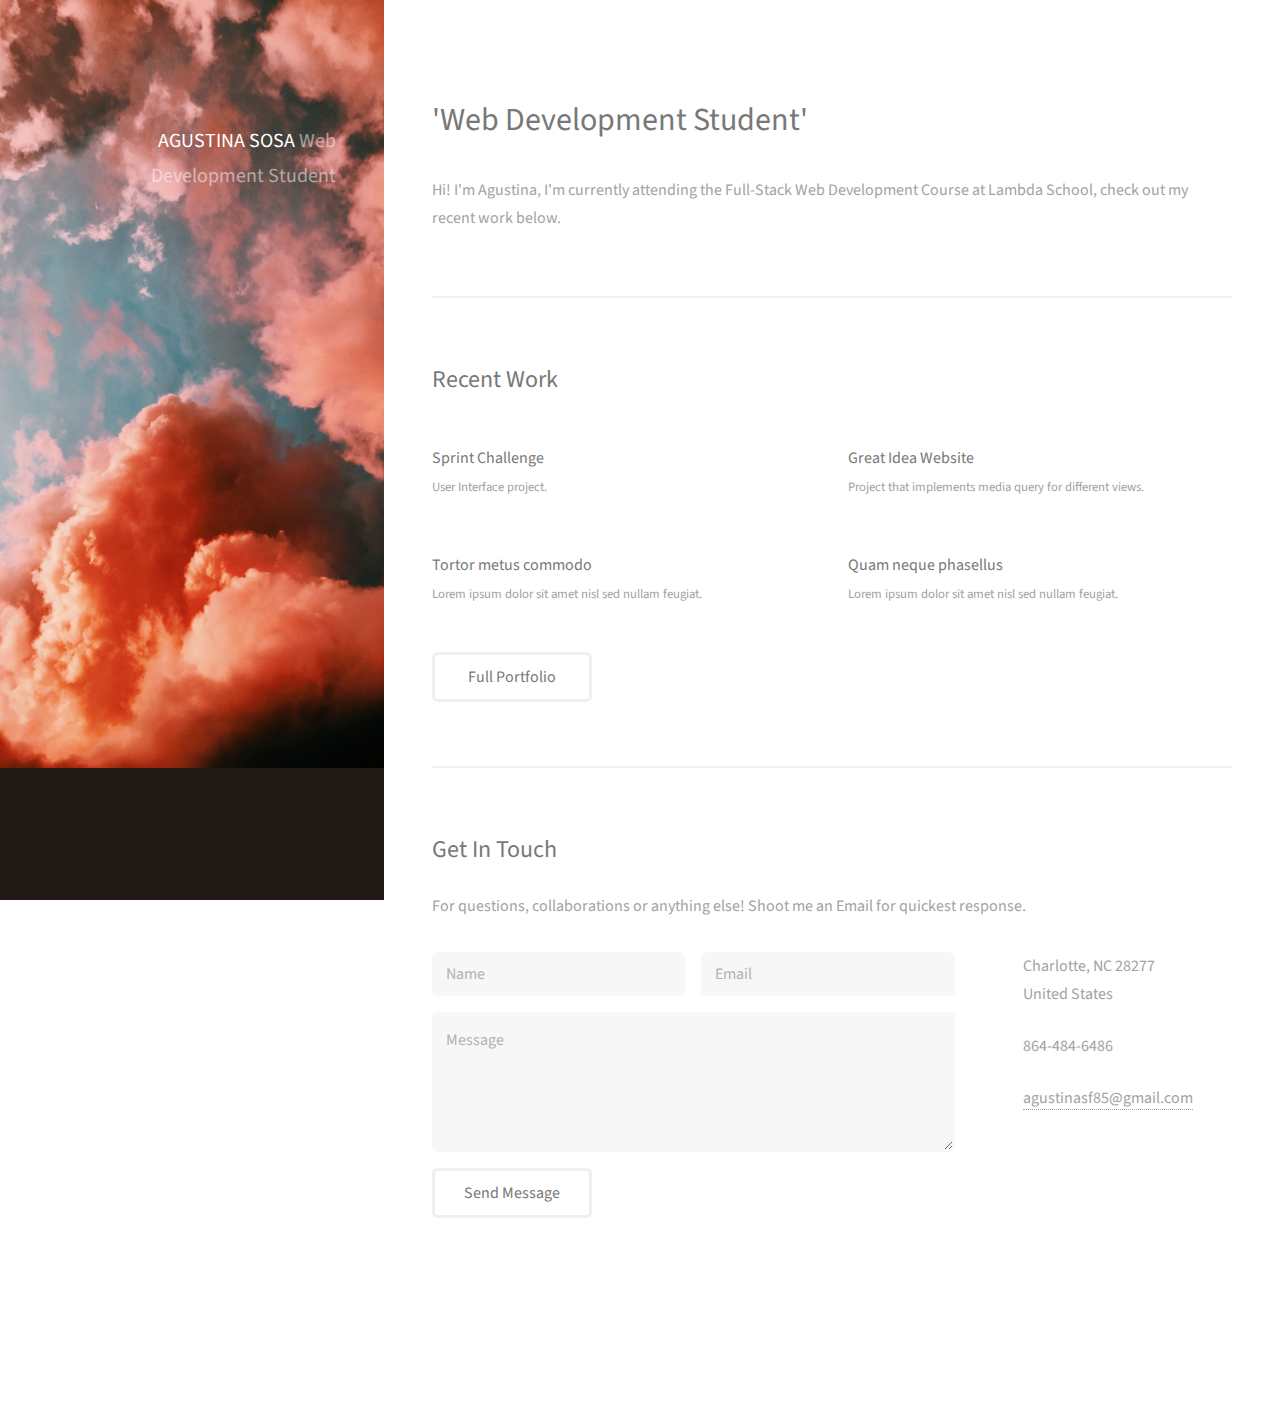
==== index.html @ 229ca38b "changed backgound img and edited header text" ====
<!DOCTYPE HTML>
<!--
	Strata by HTML5 UP
	html5up.net | @ajlkn
	Free for personal and commercial use under the CCA 3.0 license (html5up.net/license)
-->
<html>
	<head>
		<title>Agustina Sosa Portfolio</title>
		<meta charset="utf-8" />
		<meta name="viewport" content="width=device-width, initial-scale=1, user-scalable=no" />
		<link rel="stylesheet" href="assets/css/main.css" />
	</head>
	<body class="is-preload">

		<!-- Header -->
			<header id="header">
				<div class="inner">
					<a href="#" class="image avatar"><img src="images/profile-pic.jpg" alt="" /></a>
					<h1>
						<strong>AGUSTINA SOSA</strong> 
						<br> 
						Web Development Student
						<br> 
				    </h1>
				</div>
			</header>

		<!-- Main -->
			<div id="main">

				<!-- One -->
					<section id="one">
						<header class="major">
							<h2>'Web Development Student' </h2>
						</header>
						<p>Hi! I'm Agustina, I'm currently attending the Full-Stack Web Development Course at Lambda School, check out my recent work below.   </p>
						<!-- <ul class="actions">
							<li><a href="#" class="button">Learn More</a></li>
						</ul> -->
					</section>

				<!-- Two -->
					<section id="two">
						<h2>Recent Work</h2>
						<div class="row">
							<article class="col-6 col-12-xsmall work-item">
								<a href="https://github.com/sosafarasa/Sprint-Challenge--User-Interface" class="image fit thumb"><img src="images/about-page-screenshot.png" alt="" /></a>
								<h3>Sprint Challenge</h3>
								<p>User Interface project.</p>
							</article>
							<article class="col-6 col-12-xsmall work-item">
								<a href="https://github.com/sosafarasa/responsive-web-design-I" class="image fit thumb"><img src="images/great-idea-screenshot.png" alt="" /></a>
								<h3>Great Idea Website</h3>
								<p>Project that implements media query for different views.</p>
							</article>
							<article class="col-6 col-12-xsmall work-item">
								<a href="images/fulls/03.jpg" class="image fit thumb"><img src="images/thumbs/03.jpg" alt="" /></a>
								<h3>Tortor metus commodo</h3>
								<p>Lorem ipsum dolor sit amet nisl sed nullam feugiat.</p>
							</article>
							<article class="col-6 col-12-xsmall work-item">
								<a href="images/fulls/04.jpg" class="image fit thumb"><img src="images/thumbs/04.jpg" alt="" /></a>
								<h3>Quam neque phasellus</h3>
								<p>Lorem ipsum dolor sit amet nisl sed nullam feugiat.</p>
							</article>
			
						</div>
						<ul class="actions">
							<li><a href="https://github.com/sosafarasa" class="button">Full Portfolio</a></li>
						</ul>
					</section>

				<!-- Three -->
					<section id="three">
						<h2>Get In Touch</h2>
						<p>For questions, collaborations or anything else!
						Shoot me an Email for quickest response. </p>
						
						<div class="row">
							<div class="col-8 col-12-small">
								<form method="post" action="#">
									<div class="row gtr-uniform gtr-50">
										<div class="col-6 col-12-xsmall"><input type="text" name="name" id="name" placeholder="Name" /></div>
										<div class="col-6 col-12-xsmall"><input type="email" name="email" id="email" placeholder="Email" /></div>
										<div class="col-12"><textarea name="message" id="message" placeholder="Message" rows="4"></textarea></div>
									</div>
								</form>
								<ul class="actions">
									<li><input type="submit" value="Send Message" /></li>
								</ul>
							</div>
							<div class="col-4 col-12-small">
								<ul class="labeled-icons">
									<li>
										<h3 class="icon fa-home"><span class="label">Address</span></h3>
										<!--  <br />-->
										Charlotte, NC 28277<br />
										United States
									</li>
									<li>
										<h3 class="icon fa-mobile"><span class="label">Phone</span></h3>
										864-484-6486
									</li>
									<li>
										<h3 class="icon fa-envelope-o"><span class="label">Email</span></h3>
										<a href="#">agustinasf85@gmail.com</a>
									</li>
								</ul>
							</div>
						</div>
					</section>

				<!-- Four -->
				<!--
					<section id="four">
						<h2>Elements</h2>

						<section>
							<h4>Text</h4>
							<p>This is <b>bold</b> and this is <strong>strong</strong>. This is <i>italic</i> and this is <em>emphasized</em>.
							This is <sup>superscript</sup> text and this is <sub>subscript</sub> text.
							This is <u>underlined</u> and this is code: <code>for (;;) { ... }</code>. Finally, <a href="#">this is a link</a>.</p>
							<hr />
							<header>
								<h4>Heading with a Subtitle</h4>
								<p>Lorem ipsum dolor sit amet nullam id egestas urna aliquam</p>
							</header>
							<p>Nunc lacinia ante nunc ac lobortis. Interdum adipiscing gravida odio porttitor sem non mi integer non faucibus ornare mi ut ante amet placerat aliquet. Volutpat eu sed ante lacinia sapien lorem accumsan varius montes viverra nibh in adipiscing blandit tempus accumsan.</p>
							<header>
								<h5>Heading with a Subtitle</h5>
								<p>Lorem ipsum dolor sit amet nullam id egestas urna aliquam</p>
							</header>
							<p>Nunc lacinia ante nunc ac lobortis. Interdum adipiscing gravida odio porttitor sem non mi integer non faucibus ornare mi ut ante amet placerat aliquet. Volutpat eu sed ante lacinia sapien lorem accumsan varius montes viverra nibh in adipiscing blandit tempus accumsan.</p>
							<hr />
							<h2>Heading Level 2</h2>
							<h3>Heading Level 3</h3>
							<h4>Heading Level 4</h4>
							<h5>Heading Level 5</h5>
							<h6>Heading Level 6</h6>
							<hr />
							<h5>Blockquote</h5>
							<blockquote>Fringilla nisl. Donec accumsan interdum nisi, quis tincidunt felis sagittis eget tempus euismod. Vestibulum ante ipsum primis in faucibus vestibulum. Blandit adipiscing eu felis iaculis volutpat ac adipiscing accumsan faucibus. Vestibulum ante ipsum primis in faucibus lorem ipsum dolor sit amet nullam adipiscing eu felis.</blockquote>
							<h5>Preformatted</h5>
							<pre><code>i = 0;

while (!deck.isInOrder()) {
print 'Iteration ' + i;
deck.shuffle();
i++;
}

print 'It took ' + i + ' iterations to sort the deck.';</code></pre>
						</section>

						<section>
							<h4>Lists</h4>
							<div class="row">
								<div class="col-6 col-12-xsmall">
									<h5>Unordered</h5>
									<ul>
										<li>Dolor pulvinar etiam magna etiam.</li>
										<li>Sagittis adipiscing lorem eleifend.</li>
										<li>Felis enim feugiat dolore viverra.</li>
									</ul>
									<h5>Alternate</h5>
									<ul class="alt">
										<li>Dolor pulvinar etiam magna etiam.</li>
										<li>Sagittis adipiscing lorem eleifend.</li>
										<li>Felis enim feugiat dolore viverra.</li>
									</ul>
								</div>
								<div class="col-6 col-12-xsmall">
									<h5>Ordered</h5>
									<ol>
										<li>Dolor pulvinar etiam magna etiam.</li>
										<li>Etiam vel felis at lorem sed viverra.</li>
										<li>Felis enim feugiat dolore viverra.</li>
										<li>Dolor pulvinar etiam magna etiam.</li>
										<li>Etiam vel felis at lorem sed viverra.</li>
										<li>Felis enim feugiat dolore viverra.</li>
									</ol>
									<h5>Icons</h5>
									<ul class="icons">
										<li><a href="#" class="icon fa-twitter"><span class="label">Twitter</span></a></li>
										<li><a href="#" class="icon fa-facebook"><span class="label">Facebook</span></a></li>
										<li><a href="#" class="icon fa-instagram"><span class="label">Instagram</span></a></li>
										<li><a href="#" class="icon fa-github"><span class="label">Github</span></a></li>
										<li><a href="#" class="icon fa-dribbble"><span class="label">Dribbble</span></a></li>
										<li><a href="#" class="icon fa-tumblr"><span class="label">Tumblr</span></a></li>
									</ul>
								</div>
							</div>
							<h5>Actions</h5>
							<ul class="actions">
								<li><a href="#" class="button primary">Default</a></li>
								<li><a href="#" class="button">Default</a></li>
							</ul>
							<ul class="actions small">
								<li><a href="#" class="button primary small">Small</a></li>
								<li><a href="#" class="button small">Small</a></li>
							</ul>
							<div class="row">
								<div class="col-6 col-12-small">
									<ul class="actions stacked">
										<li><a href="#" class="button primary">Default</a></li>
										<li><a href="#" class="button">Default</a></li>
									</ul>
								</div>
								<div class="col-6 col-12-small">
									<ul class="actions stacked">
										<li><a href="#" class="button primary small">Small</a></li>
										<li><a href="#" class="button small">Small</a></li>
									</ul>
								</div>
								<div class="col-6 col-12-small">
									<ul class="actions stacked">
										<li><a href="#" class="button primary fit">Default</a></li>
										<li><a href="#" class="button fit">Default</a></li>
									</ul>
								</div>
								<div class="col-6 col-12-small">
									<ul class="actions stacked">
										<li><a href="#" class="button primary small fit">Small</a></li>
										<li><a href="#" class="button small fit">Small</a></li>
									</ul>
								</div>
							</div>
						</section>

						<section>
							<h4>Table</h4>
							<h5>Default</h5>
							<div class="table-wrapper">
								<table>
									<thead>
										<tr>
											<th>Name</th>
											<th>Description</th>
											<th>Price</th>
										</tr>
									</thead>
									<tbody>
										<tr>
											<td>Item One</td>
											<td>Ante turpis integer aliquet porttitor.</td>
											<td>29.99</td>
										</tr>
										<tr>
											<td>Item Two</td>
											<td>Vis ac commodo adipiscing arcu aliquet.</td>
											<td>19.99</td>
										</tr>
										<tr>
											<td>Item Three</td>
											<td> Morbi faucibus arcu accumsan lorem.</td>
											<td>29.99</td>
										</tr>
										<tr>
											<td>Item Four</td>
											<td>Vitae integer tempus condimentum.</td>
											<td>19.99</td>
										</tr>
										<tr>
											<td>Item Five</td>
											<td>Ante turpis integer aliquet porttitor.</td>
											<td>29.99</td>
										</tr>
									</tbody>
									<tfoot>
										<tr>
											<td colspan="2"></td>
											<td>100.00</td>
										</tr>
									</tfoot>
								</table>
							</div>

							<h5>Alternate</h5>
							<div class="table-wrapper">
								<table class="alt">
									<thead>
										<tr>
											<th>Name</th>
											<th>Description</th>
											<th>Price</th>
										</tr>
									</thead>
									<tbody>
										<tr>
											<td>Item One</td>
											<td>Ante turpis integer aliquet porttitor.</td>
											<td>29.99</td>
										</tr>
										<tr>
											<td>Item Two</td>
											<td>Vis ac commodo adipiscing arcu aliquet.</td>
											<td>19.99</td>
										</tr>
										<tr>
											<td>Item Three</td>
											<td> Morbi faucibus arcu accumsan lorem.</td>
											<td>29.99</td>
										</tr>
										<tr>
											<td>Item Four</td>
											<td>Vitae integer tempus condimentum.</td>
											<td>19.99</td>
										</tr>
										<tr>
											<td>Item Five</td>
											<td>Ante turpis integer aliquet porttitor.</td>
											<td>29.99</td>
										</tr>
									</tbody>
									<tfoot>
										<tr>
											<td colspan="2"></td>
											<td>100.00</td>
										</tr>
									</tfoot>
								</table>
							</div>
						</section>

						<section>
							<h4>Buttons</h4>
							<ul class="actions">
								<li><a href="#" class="button primary">Primary</a></li>
								<li><a href="#" class="button">Default</a></li>
							</ul>
							<ul class="actions">
								<li><a href="#" class="button large">Large</a></li>
								<li><a href="#" class="button">Default</a></li>
								<li><a href="#" class="button small">Small</a></li>
							</ul>
							<ul class="actions fit">
								<li><a href="#" class="button primary fit">Fit</a></li>
								<li><a href="#" class="button fit">Fit</a></li>
							</ul>
							<ul class="actions fit small">
								<li><a href="#" class="button primary fit small">Fit + Small</a></li>
								<li><a href="#" class="button fit small">Fit + Small</a></li>
							</ul>
							<ul class="actions">
								<li><a href="#" class="button primary icon fa-download">Icon</a></li>
								<li><a href="#" class="button icon fa-download">Icon</a></li>
							</ul>
							<ul class="actions">
								<li><span class="button primary disabled">Primary</span></li>
								<li><span class="button disabled">Default</span></li>
							</ul>
						</section>

						<section>
							<h4>Form</h4>
							<form method="post" action="#">
								<div class="row gtr-uniform gtr-50">
									<div class="col-6 col-12-xsmall">
										<input type="text" name="demo-name" id="demo-name" value="" placeholder="Name" />
									</div>
									<div class="col-6 col-12-xsmall">
										<input type="email" name="demo-email" id="demo-email" value="" placeholder="Email" />
									</div>
									<div class="col-12">
										<select name="demo-category" id="demo-category">
											<option value="">- Category -</option>
											<option value="1">Manufacturing</option>
											<option value="1">Shipping</option>
											<option value="1">Administration</option>
											<option value="1">Human Resources</option>
										</select>
									</div>
									<div class="col-4 col-12-small">
										<input type="radio" id="demo-priority-low" name="demo-priority" checked>
										<label for="demo-priority-low">Low Priority</label>
									</div>
									<div class="col-4 col-12-small">
										<input type="radio" id="demo-priority-normal" name="demo-priority">
										<label for="demo-priority-normal">Normal Priority</label>
									</div>
									<div class="col-4 col-12-small">
										<input type="radio" id="demo-priority-high" name="demo-priority">
										<label for="demo-priority-high">High Priority</label>
									</div>
									<div class="col-6 col-12-small">
										<input type="checkbox" id="demo-copy" name="demo-copy">
										<label for="demo-copy">Email me a copy of this message</label>
									</div>
									<div class="col-6 col-12-small">
										<input type="checkbox" id="demo-human" name="demo-human" checked>
										<label for="demo-human">I am a human and not a robot</label>
									</div>
									<div class="col-12">
										<textarea name="demo-message" id="demo-message" placeholder="Enter your message" rows="6"></textarea>
									</div>
									<div class="col-12">
										<ul class="actions">
											<li><input type="submit" value="Send Message" class="primary" /></li>
											<li><input type="reset" value="Reset" /></li>
										</ul>
									</div>
								</div>
							</form>
						</section>

						<section>
							<h4>Image</h4>
							<h5>Fit</h5>
							<div class="box alt">
								<div class="row gtr-50 gtr-uniform">
									<div class="col-12"><span class="image fit"><img src="images/fulls/05.jpg" alt="" /></span></div>
									<div class="col-4"><span class="image fit"><img src="images/thumbs/01.jpg" alt="" /></span></div>
									<div class="col-4"><span class="image fit"><img src="images/thumbs/02.jpg" alt="" /></span></div>
									<div class="col-4"><span class="image fit"><img src="images/thumbs/03.jpg" alt="" /></span></div>
									<div class="col-4"><span class="image fit"><img src="images/thumbs/04.jpg" alt="" /></span></div>
									<div class="col-4"><span class="image fit"><img src="images/thumbs/05.jpg" alt="" /></span></div>
									<div class="col-4"><span class="image fit"><img src="images/thumbs/06.jpg" alt="" /></span></div>
									<div class="col-4"><span class="image fit"><img src="images/thumbs/03.jpg" alt="" /></span></div>
									<div class="col-4"><span class="image fit"><img src="images/thumbs/02.jpg" alt="" /></span></div>
									<div class="col-4"><span class="image fit"><img src="images/thumbs/01.jpg" alt="" /></span></div>
								</div>
							</div>
							<h5>Left &amp; Right</h5>
							<p><span class="image left"><img src="images/avatar.jpg" alt="" /></span>Fringilla nisl. Donec accumsan interdum nisi, quis tincidunt felis sagittis eget. tempus euismod. Vestibulum ante ipsum primis in faucibus vestibulum. Blandit adipiscing eu felis iaculis volutpat ac adipiscing accumsan eu faucibus. Integer ac pellentesque praesent tincidunt felis sagittis eget. tempus euismod. Vestibulum ante ipsum primis in faucibus vestibulum. Blandit adipiscing eu felis iaculis volutpat ac adipiscing accumsan eu faucibus. Integer ac pellentesque praesent. Donec accumsan interdum nisi, quis tincidunt felis sagittis eget. tempus euismod. Vestibulum ante ipsum primis in faucibus vestibulum. Blandit adipiscing eu felis iaculis volutpat ac adipiscing accumsan eu faucibus. Integer ac pellentesque praesent tincidunt felis sagittis eget. tempus euismod. Vestibulum ante ipsum primis in faucibus vestibulum. Blandit adipiscing eu felis iaculis volutpat ac adipiscing accumsan eu faucibus. Integer ac pellentesque praesent.</p>
							<p><span class="image right"><img src="images/avatar.jpg" alt="" /></span>Fringilla nisl. Donec accumsan interdum nisi, quis tincidunt felis sagittis eget. tempus euismod. Vestibulum ante ipsum primis in faucibus vestibulum. Blandit adipiscing eu felis iaculis volutpat ac adipiscing accumsan eu faucibus. Integer ac pellentesque praesent tincidunt felis sagittis eget. tempus euismod. Vestibulum ante ipsum primis in faucibus vestibulum. Blandit adipiscing eu felis iaculis volutpat ac adipiscing accumsan eu faucibus. Integer ac pellentesque praesent. Donec accumsan interdum nisi, quis tincidunt felis sagittis eget. tempus euismod. Vestibulum ante ipsum primis in faucibus vestibulum. Blandit adipiscing eu felis iaculis volutpat ac adipiscing accumsan eu faucibus. Integer ac pellentesque praesent tincidunt felis sagittis eget. tempus euismod. Vestibulum ante ipsum primis in faucibus vestibulum. Blandit adipiscing eu felis iaculis volutpat ac adipiscing accumsan eu faucibus. Integer ac pellentesque praesent.</p>
						</section>

					</section>
				-->

			</div>

		<!-- Footer -->
			<footer id="footer">
				<div class="inner">
					<ul class="icons">
						<li><a href="https://github.com/sosafarasa" class="icon fa-github"><span class="label">Github</span></a></li>
						<li><a href="#" class="icon fa-twitter"><span class="label">Twitter</span></a></li>
						<li><a href="#" class="icon fa-dribbble"><span class="label">Dribbble</span></a></li>
						<li><a href="#" class="icon fa-envelope-o"><span class="label">Email</span></a></li>
					</ul>
					<ul class="copyright">
						<li>&copy; Untitled</li><li>Design: <a href="http://html5up.net">HTML5 UP</a></li>
					</ul>
				</div>
			</footer>

		<!-- Scripts -->
			<script src="assets/js/jquery.min.js"></script>
			<script src="assets/js/jquery.poptrox.min.js"></script>
			<script src="assets/js/browser.min.js"></script>
			<script src="assets/js/breakpoints.min.js"></script>
			<script src="assets/js/util.js"></script>
			<script src="assets/js/main.js"></script>

	</body>
</html>
---- assets/css/main.css ----
@import url("font-awesome.min.css");
@import url("https://fonts.googleapis.com/css?family=Source+Sans+Pro:400,400italic");

/*
	Strata by HTML5 UP
	html5up.net | @ajlkn
	Free for personal and commercial use under the CCA 3.0 license (html5up.net/license)
*/

html, body, div, span, applet, object,
iframe, h1, h2, h3, h4, h5, h6, p, blockquote,
pre, a, abbr, acronym, address, big, cite,
code, del, dfn, em, img, ins, kbd, q, s, samp,
small, strike, strong, sub, sup, tt, var, b,
u, i, center, dl, dt, dd, ol, ul, li, fieldset,
form, label, legend, table, caption, tbody,
tfoot, thead, tr, th, td, article, aside,
canvas, details, embed, figure, figcaption,
footer, header, hgroup, menu, nav, output, ruby,
section, summary, time, mark, audio, video {
	margin: 0;
	padding: 0;
	border: 0;
	font-size: 100%;
	font: inherit;
	vertical-align: baseline;}

article, aside, details, figcaption, figure,
footer, header, hgroup, menu, nav, section {
	display: block;}

body {
	line-height: 1;
}

ol, ul {
	list-style: none;
}

blockquote, q {
	quotes: none;
}

	blockquote:before, blockquote:after, q:before, q:after {
		content: '';
		content: none;
	}

table {
	border-collapse: collapse;
	border-spacing: 0;
}

body {
	-webkit-text-size-adjust: none;
}

mark {
	background-color: transparent;
	color: inherit;
}

input::-moz-focus-inner {
	border: 0;
	padding: 0;
}

input, select, textarea {
	-moz-appearance: none;
	-webkit-appearance: none;
	-ms-appearance: none;
	appearance: none;
}

/* Basic */

	html {
		box-sizing: border-box;
	}

	*, *:before, *:after {
		box-sizing: inherit;
	}

	body {
		background: #fff;
	}

		body.is-preload *, body.is-preload *:before, body.is-preload *:after {
			-moz-animation: none !important;
			-webkit-animation: none !important;
			-ms-animation: none !important;
			animation: none !important;
			-moz-transition: none !important;
			-webkit-transition: none !important;
			-ms-transition: none !important;
			transition: none !important;
		}

	body, input, select, textarea {
		color: #a2a2a2;
		font-family: "Source Sans Pro", Helvetica, sans-serif;
		font-size: 16pt;
		font-weight: 400;
		line-height: 1.75em;
	}

	a {
		-moz-transition: color 0.2s ease-in-out, border-color 0.2s ease-in-out;
		-webkit-transition: color 0.2s ease-in-out, border-color 0.2s ease-in-out;
		-ms-transition: color 0.2s ease-in-out, border-color 0.2s ease-in-out;
		transition: color 0.2s ease-in-out, border-color 0.2s ease-in-out;
		border-bottom: dotted 1px;
		color: #49bf9d;
		text-decoration: none;
	}

		a:hover {
			border-bottom-color: transparent;
			color: #49bf9d !important;
			text-decoration: none;
		}

	strong, b {
		color: #787878;
		font-weight: 400;
	}

	em, i {
		font-style: italic;
	}

	p {
		margin: 0 0 2em 0;
	}

	h1, h2, h3, h4, h5, h6 {
		color: #787878;
		font-weight: 400;
		line-height: 1em;
		margin: 0 0 1em 0;
	}

		h1 a, h2 a, h3 a, h4 a, h5 a, h6 a {
			color: inherit;
			text-decoration: none;
		}

	h1 {
		font-size: 2em;
		line-height: 1.5em;
	}

	h2 {
		font-size: 1.5em;
		line-height: 1.5em;
	}

	h3 {
		font-size: 1.25em;
		line-height: 1.5em;
	}

	h4 {
		font-size: 1.1em;
		line-height: 1.5em;
	}

	h5 {
		font-size: 0.9em;
		line-height: 1.5em;
	}

	h6 {
		font-size: 0.7em;
		line-height: 1.5em;
	}

	sub {
		font-size: 0.8em;
		position: relative;
		top: 0.5em;
	}

	sup {
		font-size: 0.8em;
		position: relative;
		top: -0.5em;
	}

	hr {
		border: 0;
		border-bottom: solid 2px #efefef;
		margin: 2em 0;
	}

		hr.major {
			margin: 3em 0;
		}

	blockquote {
		border-left: solid 6px #efefef;
		font-style: italic;
		margin: 0 0 2em 0;
		padding: 0.5em 0 0.5em 1.5em;
	}

	code {
		background: #f7f7f7;
		border-radius: 0.35em;
		border: solid 2px #efefef;
		font-family: "Courier New", monospace;
		font-size: 0.9em;
		margin: 0 0.25em;
		padding: 0.25em 0.65em;
	}

	pre {
		-webkit-overflow-scrolling: touch;
		font-family: "Courier New", monospace;
		font-size: 0.9em;
		margin: 0 0 2em 0;
	}

		pre code {
			display: block;
			line-height: 1.75em;
			padding: 1em 1.5em;
			overflow-x: auto;
		}

	.align-left {
		text-align: left;
	}

	.align-center {
		text-align: center;
	}

	.align-right {
		text-align: right;
	}

/* Container */

	.container {
		margin: 0 auto;
		max-width: calc(100% - 4em);
		width: 100%;
	}

		.container.xsmall {
			width: 25%;
		}

		.container.small {
			width: 50%;
		}

		.container.medium {
			width: 75%;
		}

		.container.large {
			width: 125%;
		}

		.container.xlarge {
			width: 150%;
		}

		.container.max {
			width: 100%;
		}

		@media screen and (max-width: 980px) {

			.container {
				width: 100% !important;
				max-width: 100% !important;
			}

		}

		@media screen and (max-width: 480px) {

			.container {
				max-width: calc(100% - 3em);
			}

		}

/* Row */

	.row {
		display: flex;
		flex-wrap: wrap;
		box-sizing: border-box;
		align-items: stretch;
	}

		.row > * {
			box-sizing: border-box;
		}

		.row.gtr-uniform > * > :last-child {
			margin-bottom: 0;
		}

		.row.aln-left {
			justify-content: flex-start;
		}

		.row.aln-center {
			justify-content: center;
		}

		.row.aln-right {
			justify-content: flex-end;
		}

		.row.aln-top {
			align-items: flex-start;
		}

		.row.aln-middle {
			align-items: center;
		}

		.row.aln-bottom {
			align-items: flex-end;
		}

		.row > .imp {
			order: -1;
		}

		.row > .col-1 {
			width: 8.3333333333%;
		}

		.row > .off-1 {
			margin-left: 8.3333333333%;
		}

		.row > .col-2 {
			width: 16.6666666667%;
		}

		.row > .off-2 {
			margin-left: 16.6666666667%;
		}

		.row > .col-3 {
			width: 25%;
		}

		.row > .off-3 {
			margin-left: 25%;
		}

		.row > .col-4 {
			width: 33.3333333333%;
		}

		.row > .off-4 {
			margin-left: 33.3333333333%;
		}

		.row > .col-5 {
			width: 41.6666666667%;
		}

		.row > .off-5 {
			margin-left: 41.6666666667%;
		}

		.row > .col-6 {
			width: 50%;
		}

		.row > .off-6 {
			margin-left: 50%;
		}

		.row > .col-7 {
			width: 58.3333333333%;
		}

		.row > .off-7 {
			margin-left: 58.3333333333%;
		}

		.row > .col-8 {
			width: 66.6666666667%;
		}

		.row > .off-8 {
			margin-left: 66.6666666667%;
		}

		.row > .col-9 {
			width: 75%;
		}

		.row > .off-9 {
			margin-left: 75%;
		}

		.row > .col-10 {
			width: 83.3333333333%;
		}

		.row > .off-10 {
			margin-left: 83.3333333333%;
		}

		.row > .col-11 {
			width: 91.6666666667%;
		}

		.row > .off-11 {
			margin-left: 91.6666666667%;
		}

		.row > .col-12 {
			width: 100%;
		}

		.row > .off-12 {
			margin-left: 100%;
		}

		.row.gtr-0 {
			margin-top: 0;
			margin-left: 0em;
		}

			.row.gtr-0 > * {
				padding: 0 0 0 0em;
			}

			.row.gtr-0.gtr-uniform {
				margin-top: 0em;
			}

				.row.gtr-0.gtr-uniform > * {
					padding-top: 0em;
				}

		.row.gtr-25 {
			margin-top: 0;
			margin-left: -0.625em;
		}

			.row.gtr-25 > * {
				padding: 0 0 0 0.625em;
			}

			.row.gtr-25.gtr-uniform {
				margin-top: -0.625em;
			}

				.row.gtr-25.gtr-uniform > * {
					padding-top: 0.625em;
				}

		.row.gtr-50 {
			margin-top: 0;
			margin-left: -1.25em;
		}

			.row.gtr-50 > * {
				padding: 0 0 0 1.25em;
			}

			.row.gtr-50.gtr-uniform {
				margin-top: -1.25em;
			}

				.row.gtr-50.gtr-uniform > * {
					padding-top: 1.25em;
				}

		.row {
			margin-top: 0;
			margin-left: -2.5em;
		}

			.row > * {
				padding: 0 0 0 2.5em;
			}

			.row.gtr-uniform {
				margin-top: -2.5em;
			}

				.row.gtr-uniform > * {
					padding-top: 2.5em;
				}

		.row.gtr-150 {
			margin-top: 0;
			margin-left: -3.75em;
		}

			.row.gtr-150 > * {
				padding: 0 0 0 3.75em;
			}

			.row.gtr-150.gtr-uniform {
				margin-top: -3.75em;
			}

				.row.gtr-150.gtr-uniform > * {
					padding-top: 3.75em;
				}

		.row.gtr-200 {
			margin-top: 0;
			margin-left: -5em;
		}

			.row.gtr-200 > * {
				padding: 0 0 0 5em;
			}

			.row.gtr-200.gtr-uniform {
				margin-top: -5em;
			}

				.row.gtr-200.gtr-uniform > * {
					padding-top: 5em;
				}

		@media screen and (max-width: 1800px) {

			.row {
				display: flex;
				flex-wrap: wrap;
				box-sizing: border-box;
				align-items: stretch;
			}

				.row > * {
					box-sizing: border-box;
				}

				.row.gtr-uniform > * > :last-child {
					margin-bottom: 0;
				}

				.row.aln-left {
					justify-content: flex-start;
				}

				.row.aln-center {
					justify-content: center;
				}

				.row.aln-right {
					justify-content: flex-end;
				}

				.row.aln-top {
					align-items: flex-start;
				}

				.row.aln-middle {
					align-items: center;
				}

				.row.aln-bottom {
					align-items: flex-end;
				}

				.row > .imp-xlarge {
					order: -1;
				}

				.row > .col-1-xlarge {
					width: 8.3333333333%;
				}

				.row > .off-1-xlarge {
					margin-left: 8.3333333333%;
				}

				.row > .col-2-xlarge {
					width: 16.6666666667%;
				}

				.row > .off-2-xlarge {
					margin-left: 16.6666666667%;
				}

				.row > .col-3-xlarge {
					width: 25%;
				}

				.row > .off-3-xlarge {
					margin-left: 25%;
				}

				.row > .col-4-xlarge {
					width: 33.3333333333%;
				}

				.row > .off-4-xlarge {
					margin-left: 33.3333333333%;
				}

				.row > .col-5-xlarge {
					width: 41.6666666667%;
				}

				.row > .off-5-xlarge {
					margin-left: 41.6666666667%;
				}

				.row > .col-6-xlarge {
					width: 50%;
				}

				.row > .off-6-xlarge {
					margin-left: 50%;
				}

				.row > .col-7-xlarge {
					width: 58.3333333333%;
				}

				.row > .off-7-xlarge {
					margin-left: 58.3333333333%;
				}

				.row > .col-8-xlarge {
					width: 66.6666666667%;
				}

				.row > .off-8-xlarge {
					margin-left: 66.6666666667%;
				}

				.row > .col-9-xlarge {
					width: 75%;
				}

				.row > .off-9-xlarge {
					margin-left: 75%;
				}

				.row > .col-10-xlarge {
					width: 83.3333333333%;
				}

				.row > .off-10-xlarge {
					margin-left: 83.3333333333%;
				}

				.row > .col-11-xlarge {
					width: 91.6666666667%;
				}

				.row > .off-11-xlarge {
					margin-left: 91.6666666667%;
				}

				.row > .col-12-xlarge {
					width: 100%;
				}

				.row > .off-12-xlarge {
					margin-left: 100%;
				}

				.row.gtr-0 {
					margin-top: 0;
					margin-left: 0em;
				}

					.row.gtr-0 > * {
						padding: 0 0 0 0em;
					}

					.row.gtr-0.gtr-uniform {
						margin-top: 0em;
					}

						.row.gtr-0.gtr-uniform > * {
							padding-top: 0em;
						}

				.row.gtr-25 {
					margin-top: 0;
					margin-left: -0.625em;
				}

					.row.gtr-25 > * {
						padding: 0 0 0 0.625em;
					}

					.row.gtr-25.gtr-uniform {
						margin-top: -0.625em;
					}

						.row.gtr-25.gtr-uniform > * {
							padding-top: 0.625em;
						}

				.row.gtr-50 {
					margin-top: 0;
					margin-left: -1.25em;
				}

					.row.gtr-50 > * {
						padding: 0 0 0 1.25em;
					}

					.row.gtr-50.gtr-uniform {
						margin-top: -1.25em;
					}

						.row.gtr-50.gtr-uniform > * {
							padding-top: 1.25em;
						}

				.row {
					margin-top: 0;
					margin-left: -2.5em;
				}

					.row > * {
						padding: 0 0 0 2.5em;
					}

					.row.gtr-uniform {
						margin-top: -2.5em;
					}

						.row.gtr-uniform > * {
							padding-top: 2.5em;
						}

				.row.gtr-150 {
					margin-top: 0;
					margin-left: -3.75em;
				}

					.row.gtr-150 > * {
						padding: 0 0 0 3.75em;
					}

					.row.gtr-150.gtr-uniform {
						margin-top: -3.75em;
					}

						.row.gtr-150.gtr-uniform > * {
							padding-top: 3.75em;
						}

				.row.gtr-200 {
					margin-top: 0;
					margin-left: -5em;
				}

					.row.gtr-200 > * {
						padding: 0 0 0 5em;
					}

					.row.gtr-200.gtr-uniform {
						margin-top: -5em;
					}

						.row.gtr-200.gtr-uniform > * {
							padding-top: 5em;
						}

		}

		@media screen and (max-width: 1280px) {

			.row {
				display: flex;
				flex-wrap: wrap;
				box-sizing: border-box;
				align-items: stretch;
			}

				.row > * {
					box-sizing: border-box;
				}

				.row.gtr-uniform > * > :last-child {
					margin-bottom: 0;
				}

				.row.aln-left {
					justify-content: flex-start;
				}

				.row.aln-center {
					justify-content: center;
				}

				.row.aln-right {
					justify-content: flex-end;
				}

				.row.aln-top {
					align-items: flex-start;
				}

				.row.aln-middle {
					align-items: center;
				}

				.row.aln-bottom {
					align-items: flex-end;
				}

				.row > .imp-large {
					order: -1;
				}

				.row > .col-1-large {
					width: 8.3333333333%;
				}

				.row > .off-1-large {
					margin-left: 8.3333333333%;
				}

				.row > .col-2-large {
					width: 16.6666666667%;
				}

				.row > .off-2-large {
					margin-left: 16.6666666667%;
				}

				.row > .col-3-large {
					width: 25%;
				}

				.row > .off-3-large {
					margin-left: 25%;
				}

				.row > .col-4-large {
					width: 33.3333333333%;
				}

				.row > .off-4-large {
					margin-left: 33.3333333333%;
				}

				.row > .col-5-large {
					width: 41.6666666667%;
				}

				.row > .off-5-large {
					margin-left: 41.6666666667%;
				}

				.row > .col-6-large {
					width: 50%;
				}

				.row > .off-6-large {
					margin-left: 50%;
				}

				.row > .col-7-large {
					width: 58.3333333333%;
				}

				.row > .off-7-large {
					margin-left: 58.3333333333%;
				}

				.row > .col-8-large {
					width: 66.6666666667%;
				}

				.row > .off-8-large {
					margin-left: 66.6666666667%;
				}

				.row > .col-9-large {
					width: 75%;
				}

				.row > .off-9-large {
					margin-left: 75%;
				}

				.row > .col-10-large {
					width: 83.3333333333%;
				}

				.row > .off-10-large {
					margin-left: 83.3333333333%;
				}

				.row > .col-11-large {
					width: 91.6666666667%;
				}

				.row > .off-11-large {
					margin-left: 91.6666666667%;
				}

				.row > .col-12-large {
					width: 100%;
				}

				.row > .off-12-large {
					margin-left: 100%;
				}

				.row.gtr-0 {
					margin-top: 0;
					margin-left: 0em;
				}

					.row.gtr-0 > * {
						padding: 0 0 0 0em;
					}

					.row.gtr-0.gtr-uniform {
						margin-top: 0em;
					}

						.row.gtr-0.gtr-uniform > * {
							padding-top: 0em;
						}

				.row.gtr-25 {
					margin-top: 0;
					margin-left: -0.5em;
				}

					.row.gtr-25 > * {
						padding: 0 0 0 0.5em;
					}

					.row.gtr-25.gtr-uniform {
						margin-top: -0.5em;
					}

						.row.gtr-25.gtr-uniform > * {
							padding-top: 0.5em;
						}

				.row.gtr-50 {
					margin-top: 0;
					margin-left: -1em;
				}

					.row.gtr-50 > * {
						padding: 0 0 0 1em;
					}

					.row.gtr-50.gtr-uniform {
						margin-top: -1em;
					}

						.row.gtr-50.gtr-uniform > * {
							padding-top: 1em;
						}

				.row {
					margin-top: 0;
					margin-left: -2em;
				}

					.row > * {
						padding: 0 0 0 2em;
					}

					.row.gtr-uniform {
						margin-top: -2em;
					}

						.row.gtr-uniform > * {
							padding-top: 2em;
						}

				.row.gtr-150 {
					margin-top: 0;
					margin-left: -3em;
				}

					.row.gtr-150 > * {
						padding: 0 0 0 3em;
					}

					.row.gtr-150.gtr-uniform {
						margin-top: -3em;
					}

						.row.gtr-150.gtr-uniform > * {
							padding-top: 3em;
						}

				.row.gtr-200 {
					margin-top: 0;
					margin-left: -4em;
				}

					.row.gtr-200 > * {
						padding: 0 0 0 4em;
					}

					.row.gtr-200.gtr-uniform {
						margin-top: -4em;
					}

						.row.gtr-200.gtr-uniform > * {
							padding-top: 4em;
						}

		}

		@media screen and (max-width: 980px) {

			.row {
				display: flex;
				flex-wrap: wrap;
				box-sizing: border-box;
				align-items: stretch;
			}

				.row > * {
					box-sizing: border-box;
				}

				.row.gtr-uniform > * > :last-child {
					margin-bottom: 0;
				}

				.row.aln-left {
					justify-content: flex-start;
				}

				.row.aln-center {
					justify-content: center;
				}

				.row.aln-right {
					justify-content: flex-end;
				}

				.row.aln-top {
					align-items: flex-start;
				}

				.row.aln-middle {
					align-items: center;
				}

				.row.aln-bottom {
					align-items: flex-end;
				}

				.row > .imp-medium {
					order: -1;
				}

				.row > .col-1-medium {
					width: 8.3333333333%;
				}

				.row > .off-1-medium {
					margin-left: 8.3333333333%;
				}

				.row > .col-2-medium {
					width: 16.6666666667%;
				}

				.row > .off-2-medium {
					margin-left: 16.6666666667%;
				}

				.row > .col-3-medium {
					width: 25%;
				}

				.row > .off-3-medium {
					margin-left: 25%;
				}

				.row > .col-4-medium {
					width: 33.3333333333%;
				}

				.row > .off-4-medium {
					margin-left: 33.3333333333%;
				}

				.row > .col-5-medium {
					width: 41.6666666667%;
				}

				.row > .off-5-medium {
					margin-left: 41.6666666667%;
				}

				.row > .col-6-medium {
					width: 50%;
				}

				.row > .off-6-medium {
					margin-left: 50%;
				}

				.row > .col-7-medium {
					width: 58.3333333333%;
				}

				.row > .off-7-medium {
					margin-left: 58.3333333333%;
				}

				.row > .col-8-medium {
					width: 66.6666666667%;
				}

				.row > .off-8-medium {
					margin-left: 66.6666666667%;
				}

				.row > .col-9-medium {
					width: 75%;
				}

				.row > .off-9-medium {
					margin-left: 75%;
				}

				.row > .col-10-medium {
					width: 83.3333333333%;
				}

				.row > .off-10-medium {
					margin-left: 83.3333333333%;
				}

				.row > .col-11-medium {
					width: 91.6666666667%;
				}

				.row > .off-11-medium {
					margin-left: 91.6666666667%;
				}

				.row > .col-12-medium {
					width: 100%;
				}

				.row > .off-12-medium {
					margin-left: 100%;
				}

				.row.gtr-0 {
					margin-top: 0;
					margin-left: 0em;
				}

					.row.gtr-0 > * {
						padding: 0 0 0 0em;
					}

					.row.gtr-0.gtr-uniform {
						margin-top: 0em;
					}

						.row.gtr-0.gtr-uniform > * {
							padding-top: 0em;
						}

				.row.gtr-25 {
					margin-top: 0;
					margin-left: -0.5em;
				}

					.row.gtr-25 > * {
						padding: 0 0 0 0.5em;
					}

					.row.gtr-25.gtr-uniform {
						margin-top: -0.5em;
					}

						.row.gtr-25.gtr-uniform > * {
							padding-top: 0.5em;
						}

				.row.gtr-50 {
					margin-top: 0;
					margin-left: -1em;
				}

					.row.gtr-50 > * {
						padding: 0 0 0 1em;
					}

					.row.gtr-50.gtr-uniform {
						margin-top: -1em;
					}

						.row.gtr-50.gtr-uniform > * {
							padding-top: 1em;
						}

				.row {
					margin-top: 0;
					margin-left: -2em;
				}

					.row > * {
						padding: 0 0 0 2em;
					}

					.row.gtr-uniform {
						margin-top: -2em;
					}

						.row.gtr-uniform > * {
							padding-top: 2em;
						}

				.row.gtr-150 {
					margin-top: 0;
					margin-left: -3em;
				}

					.row.gtr-150 > * {
						padding: 0 0 0 3em;
					}

					.row.gtr-150.gtr-uniform {
						margin-top: -3em;
					}

						.row.gtr-150.gtr-uniform > * {
							padding-top: 3em;
						}

				.row.gtr-200 {
					margin-top: 0;
					margin-left: -4em;
				}

					.row.gtr-200 > * {
						padding: 0 0 0 4em;
					}

					.row.gtr-200.gtr-uniform {
						margin-top: -4em;
					}

						.row.gtr-200.gtr-uniform > * {
							padding-top: 4em;
						}

		}

		@media screen and (max-width: 736px) {

			.row {
				display: flex;
				flex-wrap: wrap;
				box-sizing: border-box;
				align-items: stretch;
			}

				.row > * {
					box-sizing: border-box;
				}

				.row.gtr-uniform > * > :last-child {
					margin-bottom: 0;
				}

				.row.aln-left {
					justify-content: flex-start;
				}

				.row.aln-center {
					justify-content: center;
				}

				.row.aln-right {
					justify-content: flex-end;
				}

				.row.aln-top {
					align-items: flex-start;
				}

				.row.aln-middle {
					align-items: center;
				}

				.row.aln-bottom {
					align-items: flex-end;
				}

				.row > .imp-small {
					order: -1;
				}

				.row > .col-1-small {
					width: 8.3333333333%;
				}

				.row > .off-1-small {
					margin-left: 8.3333333333%;
				}

				.row > .col-2-small {
					width: 16.6666666667%;
				}

				.row > .off-2-small {
					margin-left: 16.6666666667%;
				}

				.row > .col-3-small {
					width: 25%;
				}

				.row > .off-3-small {
					margin-left: 25%;
				}

				.row > .col-4-small {
					width: 33.3333333333%;
				}

				.row > .off-4-small {
					margin-left: 33.3333333333%;
				}

				.row > .col-5-small {
					width: 41.6666666667%;
				}

				.row > .off-5-small {
					margin-left: 41.6666666667%;
				}

				.row > .col-6-small {
					width: 50%;
				}

				.row > .off-6-small {
					margin-left: 50%;
				}

				.row > .col-7-small {
					width: 58.3333333333%;
				}

				.row > .off-7-small {
					margin-left: 58.3333333333%;
				}

				.row > .col-8-small {
					width: 66.6666666667%;
				}

				.row > .off-8-small {
					margin-left: 66.6666666667%;
				}

				.row > .col-9-small {
					width: 75%;
				}

				.row > .off-9-small {
					margin-left: 75%;
				}

				.row > .col-10-small {
					width: 83.3333333333%;
				}

				.row > .off-10-small {
					margin-left: 83.3333333333%;
				}

				.row > .col-11-small {
					width: 91.6666666667%;
				}

				.row > .off-11-small {
					margin-left: 91.6666666667%;
				}

				.row > .col-12-small {
					width: 100%;
				}

				.row > .off-12-small {
					margin-left: 100%;
				}

				.row.gtr-0 {
					margin-top: 0;
					margin-left: 0em;
				}

					.row.gtr-0 > * {
						padding: 0 0 0 0em;
					}

					.row.gtr-0.gtr-uniform {
						margin-top: 0em;
					}

						.row.gtr-0.gtr-uniform > * {
							padding-top: 0em;
						}

				.row.gtr-25 {
					margin-top: 0;
					margin-left: -0.375em;
				}

					.row.gtr-25 > * {
						padding: 0 0 0 0.375em;
					}

					.row.gtr-25.gtr-uniform {
						margin-top: -0.375em;
					}

						.row.gtr-25.gtr-uniform > * {
							padding-top: 0.375em;
						}

				.row.gtr-50 {
					margin-top: 0;
					margin-left: -0.75em;
				}

					.row.gtr-50 > * {
						padding: 0 0 0 0.75em;
					}

					.row.gtr-50.gtr-uniform {
						margin-top: -0.75em;
					}

						.row.gtr-50.gtr-uniform > * {
							padding-top: 0.75em;
						}

				.row {
					margin-top: 0;
					margin-left: -1.5em;
				}

					.row > * {
						padding: 0 0 0 1.5em;
					}

					.row.gtr-uniform {
						margin-top: -1.5em;
					}

						.row.gtr-uniform > * {
							padding-top: 1.5em;
						}

				.row.gtr-150 {
					margin-top: 0;
					margin-left: -2.25em;
				}

					.row.gtr-150 > * {
						padding: 0 0 0 2.25em;
					}

					.row.gtr-150.gtr-uniform {
						margin-top: -2.25em;
					}

						.row.gtr-150.gtr-uniform > * {
							padding-top: 2.25em;
						}

				.row.gtr-200 {
					margin-top: 0;
					margin-left: -3em;
				}

					.row.gtr-200 > * {
						padding: 0 0 0 3em;
					}

					.row.gtr-200.gtr-uniform {
						margin-top: -3em;
					}

						.row.gtr-200.gtr-uniform > * {
							padding-top: 3em;
						}

		}

		@media screen and (max-width: 480px) {

			.row {
				display: flex;
				flex-wrap: wrap;
				box-sizing: border-box;
				align-items: stretch;
			}

				.row > * {
					box-sizing: border-box;
				}

				.row.gtr-uniform > * > :last-child {
					margin-bottom: 0;
				}

				.row.aln-left {
					justify-content: flex-start;
				}

				.row.aln-center {
					justify-content: center;
				}

				.row.aln-right {
					justify-content: flex-end;
				}

				.row.aln-top {
					align-items: flex-start;
				}

				.row.aln-middle {
					align-items: center;
				}

				.row.aln-bottom {
					align-items: flex-end;
				}

				.row > .imp-xsmall {
					order: -1;
				}

				.row > .col-1-xsmall {
					width: 8.3333333333%;
				}

				.row > .off-1-xsmall {
					margin-left: 8.3333333333%;
				}

				.row > .col-2-xsmall {
					width: 16.6666666667%;
				}

				.row > .off-2-xsmall {
					margin-left: 16.6666666667%;
				}

				.row > .col-3-xsmall {
					width: 25%;
				}

				.row > .off-3-xsmall {
					margin-left: 25%;
				}

				.row > .col-4-xsmall {
					width: 33.3333333333%;
				}

				.row > .off-4-xsmall {
					margin-left: 33.3333333333%;
				}

				.row > .col-5-xsmall {
					width: 41.6666666667%;
				}

				.row > .off-5-xsmall {
					margin-left: 41.6666666667%;
				}

				.row > .col-6-xsmall {
					width: 50%;
				}

				.row > .off-6-xsmall {
					margin-left: 50%;
				}

				.row > .col-7-xsmall {
					width: 58.3333333333%;
				}

				.row > .off-7-xsmall {
					margin-left: 58.3333333333%;
				}

				.row > .col-8-xsmall {
					width: 66.6666666667%;
				}

				.row > .off-8-xsmall {
					margin-left: 66.6666666667%;
				}

				.row > .col-9-xsmall {
					width: 75%;
				}

				.row > .off-9-xsmall {
					margin-left: 75%;
				}

				.row > .col-10-xsmall {
					width: 83.3333333333%;
				}

				.row > .off-10-xsmall {
					margin-left: 83.3333333333%;
				}

				.row > .col-11-xsmall {
					width: 91.6666666667%;
				}

				.row > .off-11-xsmall {
					margin-left: 91.6666666667%;
				}

				.row > .col-12-xsmall {
					width: 100%;
				}

				.row > .off-12-xsmall {
					margin-left: 100%;
				}

				.row.gtr-0 {
					margin-top: 0;
					margin-left: 0em;
				}

					.row.gtr-0 > * {
						padding: 0 0 0 0em;
					}

					.row.gtr-0.gtr-uniform {
						margin-top: 0em;
					}

						.row.gtr-0.gtr-uniform > * {
							padding-top: 0em;
						}

				.row.gtr-25 {
					margin-top: 0;
					margin-left: -0.375em;
				}

					.row.gtr-25 > * {
						padding: 0 0 0 0.375em;
					}

					.row.gtr-25.gtr-uniform {
						margin-top: -0.375em;
					}

						.row.gtr-25.gtr-uniform > * {
							padding-top: 0.375em;
						}

				.row.gtr-50 {
					margin-top: 0;
					margin-left: -0.75em;
				}

					.row.gtr-50 > * {
						padding: 0 0 0 0.75em;
					}

					.row.gtr-50.gtr-uniform {
						margin-top: -0.75em;
					}

						.row.gtr-50.gtr-uniform > * {
							padding-top: 0.75em;
						}

				.row {
					margin-top: 0;
					margin-left: -1.5em;
				}

					.row > * {
						padding: 0 0 0 1.5em;
					}

					.row.gtr-uniform {
						margin-top: -1.5em;
					}

						.row.gtr-uniform > * {
							padding-top: 1.5em;
						}

				.row.gtr-150 {
					margin-top: 0;
					margin-left: -2.25em;
				}

					.row.gtr-150 > * {
						padding: 0 0 0 2.25em;
					}

					.row.gtr-150.gtr-uniform {
						margin-top: -2.25em;
					}

						.row.gtr-150.gtr-uniform > * {
							padding-top: 2.25em;
						}

				.row.gtr-200 {
					margin-top: 0;
					margin-left: -3em;
				}

					.row.gtr-200 > * {
						padding: 0 0 0 3em;
					}

					.row.gtr-200.gtr-uniform {
						margin-top: -3em;
					}

						.row.gtr-200.gtr-uniform > * {
							padding-top: 3em;
						}

		}

/* Section/Article */

	section.special, article.special {
		text-align: center;
	}

	header p {
		color: #b2b2b2;
		position: relative;
		margin: 0 0 1.5em 0;
	}

	header h2 + p {
		font-size: 1.25em;
		margin-top: -1em;
		line-height: 1.5em;
	}

	header h3 + p {
		font-size: 1.1em;
		margin-top: -0.8em;
		line-height: 1.5em;
	}

	header h4 + p,
	header h5 + p,
	header h6 + p {
		font-size: 0.9em;
		margin-top: -0.6em;
		line-height: 1.5em;
	}

	header.major h2 {
		font-size: 2em;
	}
	/* ********************************* */

	#header

	/* ********************************* */

/* Form */

	form {
		margin: 0 0 2em 0;
	}

	label {
		color: #787878;
		display: block;
		font-size: 0.9em;
		font-weight: 400;
		margin: 0 0 1em 0;
	}

	input[type="text"],
	input[type="password"],
	input[type="email"],
	select,
	textarea {
		-moz-appearance: none;
		-webkit-appearance: none;
		-ms-appearance: none;
		appearance: none;
		background: #f7f7f7;
		border-radius: 0.35em;
		border: solid 2px transparent;
		color: inherit;
		display: block;
		outline: 0;
		padding: 0 0.75em;
		text-decoration: none;
		width: 100%;
	}

		input[type="text"]:invalid,
		input[type="password"]:invalid,
		input[type="email"]:invalid,
		select:invalid,
		textarea:invalid {
			box-shadow: none;
		}

		input[type="text"]:focus,
		input[type="password"]:focus,
		input[type="email"]:focus,
		select:focus,
		textarea:focus {
			border-color: #49bf9d;
		}

	select {
		background-image: url("data:image/svg+xml;charset=utf8,%3Csvg xmlns='http://www.w3.org/2000/svg' width='40' height='40' preserveAspectRatio='none' viewBox='0 0 40 40'%3E%3Cpath d='M9.4,12.3l10.4,10.4l10.4-10.4c0.2-0.2,0.5-0.4,0.9-0.4c0.3,0,0.6,0.1,0.9,0.4l3.3,3.3c0.2,0.2,0.4,0.5,0.4,0.9 c0,0.4-0.1,0.6-0.4,0.9L20.7,31.9c-0.2,0.2-0.5,0.4-0.9,0.4c-0.3,0-0.6-0.1-0.9-0.4L4.3,17.3c-0.2-0.2-0.4-0.5-0.4-0.9 c0-0.4,0.1-0.6,0.4-0.9l3.3-3.3c0.2-0.2,0.5-0.4,0.9-0.4S9.1,12.1,9.4,12.3z' fill='%23dfdfdf' /%3E%3C/svg%3E");
		background-size: 1.25rem;
		background-repeat: no-repeat;
		background-position: calc(100% - 1rem) center;
		height: 2.75em;
		padding-right: 2.75em;
		text-overflow: ellipsis;
	}

		select option {
			color: #787878;
			background: #fff;
		}

		select:focus::-ms-value {
			background-color: transparent;
		}

		select::-ms-expand {
			display: none;
		}

	input[type="text"],
	input[type="password"],
	input[type="email"],
	select {
		height: 2.75em;
	}

	textarea {
		padding: 0.75em;
	}

	input[type="checkbox"],
	input[type="radio"] {
		-moz-appearance: none;
		-webkit-appearance: none;
		-ms-appearance: none;
		appearance: none;
		display: block;
		float: left;
		margin-right: -2em;
		opacity: 0;
		width: 1em;
		z-index: -1;
	}

		input[type="checkbox"] + label,
		input[type="radio"] + label {
			text-decoration: none;
			color: #a2a2a2;
			cursor: pointer;
			display: inline-block;
			font-size: 1em;
			font-weight: 400;
			padding-left: 2.4em;
			padding-right: 0.75em;
			position: relative;
		}

			input[type="checkbox"] + label:before,
			input[type="radio"] + label:before {
				-moz-osx-font-smoothing: grayscale;
				-webkit-font-smoothing: antialiased;
				font-family: FontAwesome;
				font-style: normal;
				font-weight: normal;
				text-transform: none !important;
			}

			input[type="checkbox"] + label:before,
			input[type="radio"] + label:before {
				background: #f7f7f7;
				border-radius: 0.35em;
				border: solid 2px transparent;
				content: '';
				display: inline-block;
				height: 1.65em;
				left: 0;
				line-height: 1.58125em;
				position: absolute;
				text-align: center;
				top: 0;
				width: 1.65em;
			}

		input[type="checkbox"]:checked + label:before,
		input[type="radio"]:checked + label:before {
			background: #787878;
			border-color: #787878;
			color: #fff;
			content: '\f00c';
		}

		input[type="checkbox"]:focus + label:before,
		input[type="radio"]:focus + label:before {
			border-color: #49bf9d;
		}

	input[type="checkbox"] + label:before {
		border-radius: 0.35em;
	}

	input[type="radio"] + label:before {
		border-radius: 100%;
	}

	::-webkit-input-placeholder {
		color: #b2b2b2 !important;
		opacity: 1.0;
	}

	:-moz-placeholder {
		color: #b2b2b2 !important;
		opacity: 1.0;
	}

	::-moz-placeholder {
		color: #b2b2b2 !important;
		opacity: 1.0;
	}

	:-ms-input-placeholder {
		color: #b2b2b2 !important;
		opacity: 1.0;
	}

/* Box */

	.box {
		border-radius: 0.35em;
		border: solid 2px #efefef;
		margin-bottom: 2em;
		padding: 1.5em;
	}

		.box > :last-child,
		.box > :last-child > :last-child,
		.box > :last-child > :last-child > :last-child {
			margin-bottom: 0;
		}

		.box.alt {
			border: 0;
			border-radius: 0;
			padding: 0;
		}

/* Icon */

	.icon {
		text-decoration: none;
		border-bottom: none;
		position: relative;
	}

		.icon:before {
			-moz-osx-font-smoothing: grayscale;
			-webkit-font-smoothing: antialiased;
			font-family: FontAwesome;
			font-style: normal;
			font-weight: normal;
			text-transform: none !important;
		}

		.icon > .label {
			display: none;
		}

/* Image */

	.image {
		border-radius: 0.35em;
		border: 0;
		display: inline-block;
		position: relative;
	}

		.image:before {
			-moz-transition: opacity 0.2s ease-in-out;
			-webkit-transition: opacity 0.2s ease-in-out;
			-ms-transition: opacity 0.2s ease-in-out;
			transition: opacity 0.2s ease-in-out;
			background: url("images/overlay.png");
			border-radius: 0.35em;
			content: '';
			display: block;
			height: 100%;
			left: 0;
			opacity: 0.5;
			position: absolute;
			top: 0;
			width: 100%;
		}

		.image.thumb {
			text-align: center;
		}

			.image.thumb:after {
				-moz-transition: opacity 0.2s ease-in-out;
				-webkit-transition: opacity 0.2s ease-in-out;
				-ms-transition: opacity 0.2s ease-in-out;
				transition: opacity 0.2s ease-in-out;
				border-radius: 0.35em;
				border: solid 3px rgba(255, 255, 255, 0.5);
				color: #fff;
				content: 'View';
				display: inline-block;
				font-size: 0.8em;
				font-weight: 400;
				left: 50%;
				line-height: 2.25em;
				margin: -1.25em 0 0 -3em;
				opacity: 0;
				padding: 0 1.5em;
				position: absolute;
				text-align: center;
				text-decoration: none;
				top: 50%;
				white-space: nowrap;
			}

			.image.thumb:hover:after {
				opacity: 1.0;
			}

			.image.thumb:hover:before {
				background: url("images/overlay.png"), url("images/overlay.png");
				opacity: 1.0;
			}

		.image img {
			border-radius: 0.35em;
			display: block;
		}

		.image.left {
			float: left;
			margin: 0 1.5em 1em 0;
			top: 0.25em;
		}

		.image.right {
			float: right;
			margin: 0 0 1em 1.5em;
			top: 0.25em;
		}

		.image.left, .image.right {
			max-width: 40%;
		}

			.image.left img, .image.right img {
				width: 100%;
			}

		.image.fit {
			display: block;
			margin: 0 0 2em 0;
			width: 100%;
		}

			.image.fit img {
				width: 100%;
			}

		.image.avatar {
			border-radius: 100%;
		}

			.image.avatar:before {
				display: none;
			}

			.image.avatar img {
				border-radius: 100%;
				width: 100%;
			}

/* List */

	ol {
		list-style: decimal;
		margin: 0 0 2em 0;
		padding-left: 1.25em;
	}

		ol li {
			padding-left: 0.25em;
		}

	ul {
		list-style: disc;
		margin: 0 0 2em 0;
		padding-left: 1em;
	}

		ul li {
			padding-left: 0.5em;
		}

		ul.alt {
			list-style: none;
			padding-left: 0;
		}

			ul.alt li {
				border-top: solid 2px #efefef;
				padding: 0.5em 0;
			}

				ul.alt li:first-child {
					border-top: 0;
					padding-top: 0;
				}

	dl {
		margin: 0 0 2em 0;
	}

/* Icons */

	ul.icons {
		cursor: default;
		list-style: none;
		padding-left: 0;
	}

		ul.icons li {
			display: inline-block;
			padding: 0 1em 0 0;
		}

			ul.icons li:last-child {
				padding-right: 0;
			}

			ul.icons li .icon:before {
				font-size: 1.5em;
			}

/* Labeled Icons */

	ul.labeled-icons {
		list-style: none;
		padding: 0;
	}

		ul.labeled-icons li {
			line-height: 1.75em;
			margin: 1.5em 0 0 0;
			padding-left: 2.25em;
			position: relative;
		}

			ul.labeled-icons li:first-child {
				margin-top: 0;
			}

			ul.labeled-icons li a {
				color: inherit;
			}

			ul.labeled-icons li h3 {
				color: #b2b2b2;
				left: 0;
				position: absolute;
				text-align: center;
				top: 0;
				width: 1em;
			}

/* Actions */

	ul.actions {
		display: -moz-flex;
		display: -webkit-flex;
		display: -ms-flex;
		display: flex;
		cursor: default;
		list-style: none;
		margin-left: -1em;
		padding-left: 0;
	}

		ul.actions li {
			padding: 1em 0 0 1em;
			vertical-align: middle;
		}

		ul.actions.special {
			-moz-justify-content: center;
			-webkit-justify-content: center;
			-ms-justify-content: center;
			justify-content: center;
			width: 100%;
			margin-left: 0;
		}

			ul.actions.special li:first-child {
				padding-left: 0;
			}

		ul.actions.stacked {
			-moz-flex-direction: column;
			-webkit-flex-direction: column;
			-ms-flex-direction: column;
			flex-direction: column;
			margin-left: 0;
		}

			ul.actions.stacked li {
				padding: 1.3em 0 0 0;
			}

				ul.actions.stacked li:first-child {
					padding-top: 0;
				}

		ul.actions.fit {
			width: calc(100% + 1em);
		}

			ul.actions.fit li {
				-moz-flex-grow: 1;
				-webkit-flex-grow: 1;
				-ms-flex-grow: 1;
				flex-grow: 1;
				-moz-flex-shrink: 1;
				-webkit-flex-shrink: 1;
				-ms-flex-shrink: 1;
				flex-shrink: 1;
				width: 100%;
			}

				ul.actions.fit li > * {
					width: 100%;
				}

			ul.actions.fit.stacked {
				width: 100%;
			}

		@media screen and (max-width: 480px) {

			ul.actions:not(.fixed) {
				-moz-flex-direction: column;
				-webkit-flex-direction: column;
				-ms-flex-direction: column;
				flex-direction: column;
				margin-left: 0;
				width: 100% !important;
			}

				ul.actions:not(.fixed) li {
					-moz-flex-grow: 1;
					-webkit-flex-grow: 1;
					-ms-flex-grow: 1;
					flex-grow: 1;
					-moz-flex-shrink: 1;
					-webkit-flex-shrink: 1;
					-ms-flex-shrink: 1;
					flex-shrink: 1;
					padding: 1em 0 0 0;
					text-align: center;
					width: 100%;
				}

					ul.actions:not(.fixed) li > * {
						width: 100%;
					}

					ul.actions:not(.fixed) li:first-child {
						padding-top: 0;
					}

					ul.actions:not(.fixed) li input[type="submit"],
					ul.actions:not(.fixed) li input[type="reset"],
					ul.actions:not(.fixed) li input[type="button"],
					ul.actions:not(.fixed) li button,
					ul.actions:not(.fixed) li .button {
						width: 100%;
					}

						ul.actions:not(.fixed) li input[type="submit"].icon:before,
						ul.actions:not(.fixed) li input[type="reset"].icon:before,
						ul.actions:not(.fixed) li input[type="button"].icon:before,
						ul.actions:not(.fixed) li button.icon:before,
						ul.actions:not(.fixed) li .button.icon:before {
							margin-left: -0.5em;
						}

		}

/* Table */

	.table-wrapper {
		-webkit-overflow-scrolling: touch;
		overflow-x: auto;
	}

	table {
		margin: 0 0 2em 0;
		width: 100%;
	}

		table tbody tr {
			border: solid 1px #efefef;
			border-left: 0;
			border-right: 0;
		}

			table tbody tr:nth-child(2n + 1) {
				background-color: #f7f7f7;
			}

		table td {
			padding: 0.75em 0.75em;
		}

		table th {
			color: #787878;
			font-size: 0.9em;
			font-weight: 400;
			padding: 0 0.75em 0.75em 0.75em;
			text-align: left;
		}

		table thead {
			border-bottom: solid 2px #efefef;
		}

		table tfoot {
			border-top: solid 2px #efefef;
		}

		table.alt {
			border-collapse: separate;
		}

			table.alt tbody tr td {
				border: solid 2px #efefef;
				border-left-width: 0;
				border-top-width: 0;
			}

				table.alt tbody tr td:first-child {
					border-left-width: 2px;
				}

			table.alt tbody tr:first-child td {
				border-top-width: 2px;
			}

			table.alt thead {
				border-bottom: 0;
			}

			table.alt tfoot {
				border-top: 0;
			}

/* Button */

	input[type="submit"],
	input[type="reset"],
	input[type="button"],
	.button {
		-moz-appearance: none;
		-webkit-appearance: none;
		-ms-appearance: none;
		appearance: none;
		-moz-transition: background-color 0.2s ease-in-out, color 0.2s ease-in-out, border-color 0.2s ease-in-out;
		-webkit-transition: background-color 0.2s ease-in-out, color 0.2s ease-in-out, border-color 0.2s ease-in-out;
		-ms-transition: background-color 0.2s ease-in-out, color 0.2s ease-in-out, border-color 0.2s ease-in-out;
		transition: background-color 0.2s ease-in-out, color 0.2s ease-in-out, border-color 0.2s ease-in-out;
		background-color: transparent;
		border-radius: 0.35em;
		border: solid 3px #efefef;
		color: #787878 !important;
		cursor: pointer;
		display: inline-block;
		font-weight: 400;
		height: 3.15em;
		height: calc(2.75em + 6px);
		line-height: 2.75em;
		min-width: 10em;
		padding: 0 1.5em;
		text-align: center;
		text-decoration: none;
		white-space: nowrap;
	}

		input[type="submit"]:hover,
		input[type="reset"]:hover,
		input[type="button"]:hover,
		.button:hover {
			border-color: #49bf9d;
			color: #49bf9d !important;
		}

		input[type="submit"]:active,
		input[type="reset"]:active,
		input[type="button"]:active,
		.button:active {
			background-color: rgba(73, 191, 157, 0.1);
			border-color: #49bf9d;
			color: #49bf9d !important;
		}

		input[type="submit"].icon,
		input[type="reset"].icon,
		input[type="button"].icon,
		.button.icon {
			padding-left: 1.35em;
		}

			input[type="submit"].icon:before,
			input[type="reset"].icon:before,
			input[type="button"].icon:before,
			.button.icon:before {
				margin-right: 0.5em;
			}

		input[type="submit"].fit,
		input[type="reset"].fit,
		input[type="button"].fit,
		.button.fit {
			min-width: 0;
			width: 100%;
		}

		input[type="submit"].small,
		input[type="reset"].small,
		input[type="button"].small,
		.button.small {
			font-size: 0.8em;
		}

		input[type="submit"].large,
		input[type="reset"].large,
		input[type="button"].large,
		.button.large {
			font-size: 1.35em;
		}

		input[type="submit"].primary,
		input[type="reset"].primary,
		input[type="button"].primary,
		.button.primary {
			background-color: #49bf9d;
			border-color: #49bf9d;
			color: #ffffff !important;
		}

			input[type="submit"].primary:hover,
			input[type="reset"].primary:hover,
			input[type="button"].primary:hover,
			.button.primary:hover {
				background-color: #5cc6a7;
				border-color: #5cc6a7;
			}

			input[type="submit"].primary:active,
			input[type="reset"].primary:active,
			input[type="button"].primary:active,
			.button.primary:active {
				background-color: #3eb08f;
				border-color: #3eb08f;
			}

		input[type="submit"].disabled, input[type="submit"]:disabled,
		input[type="reset"].disabled,
		input[type="reset"]:disabled,
		input[type="button"].disabled,
		input[type="button"]:disabled,
		.button.disabled,
		.button:disabled {
			background-color: #e7e7e7 !important;
			border-color: #e7e7e7 !important;
			color: #b2b2b2 !important;
			cursor: default;
		}

/* Work Item */

	.work-item {
		margin: 0 0 2em 0;
	}

		.work-item .image {
			margin: 0 0 1.5em 0;
		}

		.work-item h3 {
			font-size: 1em;
			margin: 0 0 0.5em 0;
		}

		.work-item p {
			font-size: 0.8em;
			line-height: 1.5em;
			margin: 0;
		}

/* Header */

	#header {
		display: -moz-flex;
		display: -webkit-flex;
		display: -ms-flex;
		display: flex;
		-moz-flex-direction: column;
		-webkit-flex-direction: column;
		-ms-flex-direction: column;
		flex-direction: column;
		-moz-align-items: -moz-flex-end;
		-webkit-align-items: -webkit-flex-end;
		-ms-align-items: -ms-flex-end;
		align-items: flex-end;
		-moz-justify-content: space-between;
		-webkit-justify-content: space-between;
		-ms-justify-content: space-between;
		justify-content: space-between;
		background-color: #1f1815;
		background-attachment: scroll,								scroll;
		background-image: url("images/clouds.jpg"), url("../../images/clouds.jpg");
		background-position: top left,							top left;
		background-repeat: repeat,								no-repeat;
		background-size: auto,								150%;
		color: rgba(255, 255, 255, 0.5);
		height: 100%;
		left: 0;
		padding: 8em 4em;
		
		position: fixed;
		text-align: right;
		top: 0;
		width: 35%;
	}

		#header > * {
			-moz-flex-shrink: 0;
			-webkit-flex-shrink: 0;
			-ms-flex-shrink: 0;
			flex-shrink: 0;
			width: 100%;
		}

		#header > .inner {
			-moz-flex-grow: 1;
			-webkit-flex-grow: 1;
			-ms-flex-grow: 1;
			flex-grow: 1;
			margin: 0 0 2em 0;
		}

		#header strong, #header b {
			color: #ffffff;
		}

		#header h2, #header h3, #header h4, #header h5, #header h6 {
			color: #ffffff;
		}

		#header h1 {
			color: rgba(255, 255, 255, 0.5);
			font-size: 1.35em;
			line-height: 1.75em;
			margin: 0;
			flex-wrap: wrap;
		}

		#header .image.avatar {
			margin: 0 0 1em 0;
			width: 6.25em;
		}

/* Footer */

	#footer .icons {
		margin: 1em 0 0 0;
	}

		#footer .icons a {
			color: white;
		}

	#footer .copyright {
		color: rgba(255, 255, 255, 0.4);
		font-size: 0.8em;
		list-style: none;
		margin: 1em 0 0 0;
		padding: 0;
	}

		#footer .copyright li {
			border-left: solid 1px rgba(255, 255, 255, 0.25);
			display: inline-block;
			line-height: 1em;
			margin-left: 0.75em;
			padding-left: 0.75em;
		}

			#footer .copyright li:first-child {
				border-left: 0;
				margin-left: 0;
				padding-left: 0;
			}

			#footer .copyright li a {
				color: inherit;
			}

/* Main */

	#main {
		margin-left: 35%;
		max-width: 54em;
		padding: 8em 4em 4em 4em;
		width: calc(100% - 35%);
	}

		#main > section {
			border-top: solid 2px #efefef;
			margin: 4em 0 0 0;
			padding: 4em 0 0 0;
		}

			#main > section:first-child {
				border-top: 0;
				margin-top: 0;
				padding-top: 0;
			}

/* Poptrox */

	@-moz-keyframes spin {
		0% {
			-moz-transform: rotate(0deg);
			-webkit-transform: rotate(0deg);
			-ms-transform: rotate(0deg);
			transform: rotate(0deg);
		}

		100% {
			-moz-transform: rotate(360deg);
			-webkit-transform: rotate(360deg);
			-ms-transform: rotate(360deg);
			transform: rotate(360deg);
		}
	}

	@-webkit-keyframes spin {
		0% {
			-moz-transform: rotate(0deg);
			-webkit-transform: rotate(0deg);
			-ms-transform: rotate(0deg);
			transform: rotate(0deg);
		}

		100% {
			-moz-transform: rotate(360deg);
			-webkit-transform: rotate(360deg);
			-ms-transform: rotate(360deg);
			transform: rotate(360deg);
		}
	}

	@-ms-keyframes spin {
		0% {
			-moz-transform: rotate(0deg);
			-webkit-transform: rotate(0deg);
			-ms-transform: rotate(0deg);
			transform: rotate(0deg);
		}

		100% {
			-moz-transform: rotate(360deg);
			-webkit-transform: rotate(360deg);
			-ms-transform: rotate(360deg);
			transform: rotate(360deg);
		}
	}

	@keyframes spin {
		0% {
			-moz-transform: rotate(0deg);
			-webkit-transform: rotate(0deg);
			-ms-transform: rotate(0deg);
			transform: rotate(0deg);
		}

		100% {
			-moz-transform: rotate(360deg);
			-webkit-transform: rotate(360deg);
			-ms-transform: rotate(360deg);
			transform: rotate(360deg);
		}
	}

	.poptrox-popup {
		-moz-box-sizing: content-box;
		-webkit-box-sizing: content-box;
		-ms-box-sizing: content-box;
		box-sizing: content-box;
		-webkit-tap-highlight-color: rgba(255, 255, 255, 0);
		background: #fff;
		border-radius: 0.35em;
		box-shadow: 0 0.1em 0.15em 0 rgba(0, 0, 0, 0.15);
		overflow: hidden;
		padding-bottom: 3em;
	}

		.poptrox-popup .loader {
			text-decoration: none;
			-moz-animation: spin 1s linear infinite;
			-webkit-animation: spin 1s linear infinite;
			-ms-animation: spin 1s linear infinite;
			animation: spin 1s linear infinite;
			font-size: 1.5em;
			height: 1em;
			left: 50%;
			line-height: 1em;
			margin: -0.5em 0 0 -0.5em;
			position: absolute;
			top: 50%;
			width: 1em;
		}

			.poptrox-popup .loader:before {
				-moz-osx-font-smoothing: grayscale;
				-webkit-font-smoothing: antialiased;
				font-family: FontAwesome;
				font-style: normal;
				font-weight: normal;
				text-transform: none !important;
			}

			.poptrox-popup .loader:before {
				content: '\f1ce';
			}

		.poptrox-popup .caption {
			background: #fff;
			bottom: 0;
			cursor: default;
			font-size: 0.9em;
			height: 3em;
			left: 0;
			line-height: 2.8em;
			position: absolute;
			text-align: center;
			width: 100%;
			z-index: 1;
		}

		.poptrox-popup .nav-next,
		.poptrox-popup .nav-previous {
			text-decoration: none;
			-moz-transition: opacity 0.2s ease-in-out;
			-webkit-transition: opacity 0.2s ease-in-out;
			-ms-transition: opacity 0.2s ease-in-out;
			transition: opacity 0.2s ease-in-out;
			-webkit-tap-highlight-color: rgba(255, 255, 255, 0);
			background: rgba(0, 0, 0, 0.01);
			cursor: pointer;
			height: 100%;
			opacity: 0;
			position: absolute;
			top: 0;
			width: 50%;
		}

			.poptrox-popup .nav-next:before,
			.poptrox-popup .nav-previous:before {
				-moz-osx-font-smoothing: grayscale;
				-webkit-font-smoothing: antialiased;
				font-family: FontAwesome;
				font-style: normal;
				font-weight: normal;
				text-transform: none !important;
			}

			.poptrox-popup .nav-next:before,
			.poptrox-popup .nav-previous:before {
				color: #fff;
				font-size: 2.5em;
				height: 1em;
				line-height: 1em;
				margin-top: -0.75em;
				position: absolute;
				text-align: center;
				top: 50%;
				width: 1.5em;
			}

		.poptrox-popup .nav-next {
			right: 0;
		}

			.poptrox-popup .nav-next:before {
				content: '\f105';
				right: 0;
			}

		.poptrox-popup .nav-previous {
			left: 0;
		}

			.poptrox-popup .nav-previous:before {
				content: '\f104';
				left: 0;
			}

		.poptrox-popup .closer {
			text-decoration: none;
			-moz-transition: opacity 0.2s ease-in-out;
			-webkit-transition: opacity 0.2s ease-in-out;
			-ms-transition: opacity 0.2s ease-in-out;
			transition: opacity 0.2s ease-in-out;
			-webkit-tap-highlight-color: rgba(255, 255, 255, 0);
			color: #fff;
			height: 4em;
			line-height: 4em;
			opacity: 0;
			position: absolute;
			right: 0;
			text-align: center;
			top: 0;
			width: 4em;
			z-index: 2;
		}

			.poptrox-popup .closer:before {
				-moz-osx-font-smoothing: grayscale;
				-webkit-font-smoothing: antialiased;
				font-family: FontAwesome;
				font-style: normal;
				font-weight: normal;
				text-transform: none !important;
			}

			.poptrox-popup .closer:before {
				-moz-box-sizing: content-box;
				-webkit-box-sizing: content-box;
				-ms-box-sizing: content-box;
				box-sizing: content-box;
				border-radius: 100%;
				border: solid 3px rgba(255, 255, 255, 0.5);
				content: '\f00d';
				display: block;
				font-size: 1em;
				height: 1.75em;
				left: 50%;
				line-height: 1.75em;
				margin: -0.875em 0 0 -0.875em;
				position: absolute;
				top: 50%;
				width: 1.75em;
			}

		.poptrox-popup:hover .nav-next,
		.poptrox-popup:hover .nav-previous {
			opacity: 0.5;
		}

			.poptrox-popup:hover .nav-next:hover,
			.poptrox-popup:hover .nav-previous:hover {
				opacity: 1.0;
			}

		.poptrox-popup:hover .closer {
			opacity: 0.5;
		}

			.poptrox-popup:hover .closer:hover {
				opacity: 1.0;
			}

/* Touch */

	body.is-touch .image.thumb:before {
		opacity: 0.5 !important;
	}

	body.is-touch .image.thumb:after {
		display: none !important;
	}

	body.is-touch #header {
		background-attachment: scroll;
		background-size: auto, cover;
	}

	body.is-touch .poptrox-popup .nav-next,
	body.is-touch .poptrox-popup .nav-previous,
	body.is-touch .poptrox-popup .closer {
		opacity: 1.0 !important;
	}

/* XLarge */

	@media screen and (max-width: 1800px) {

		/* Basic */

			body, input, select, textarea {
				font-size: 12pt;
			}

	}

/* Large */

	@media screen and (max-width: 1280px) {

		/* Header */

			#header {
				padding: 6em 3em 3em 3em;
				width: 30%;
			}

				#header h1 {
					font-size: 1.25em;
				}

					#header h1 br {
						display: none;
					}

				#header > .inner {
					margin-bottom: 0;
				}

		/* Footer */

			#footer .copyright li {
				border-left-width: 0;
				display: block;
				line-height: 2.25em;
				margin-left: 0;
				padding-left: 0;
			}

		/* Main */

			#main {
				margin-left: 30%;
				max-width: none;
				padding: 6em 3em 3em 3em;
				width: calc(100% - 30%);
			}

	}

/* Medium */

	@media screen and (max-width: 980px) {

		/* Basic */

			h1 br, h2 br, h3 br, h4 br, h5 br, h6 br {
				display: none;
			}

		/* List */

			ul.icons li .icon {
				font-size: 1.25em;
			}

		/* Header */

			#header {
				background-attachment: scroll;
				background-position: top left, center center;
				background-size: auto,		cover;
				left: auto;
				padding: 6em 4em;
				position: relative;
				text-align: center;
				top: auto;
				width: 100%;
				display: block;
			}

				#header h1 {
					font-size: 1.75em;
				}

					#header h1 br {
						display: inline;
					}

		/* Footer */

			#footer {
				background-attachment: scroll;
				background-color: #1f1815;
				background-image: url("images/overlay.png"), url("../../images/bg.jpg");
				background-position: top left,						bottom center;
				background-repeat: repeat,							no-repeat;
				background-size: auto,							cover;
				bottom: auto;
				left: auto;
				padding: 4em 4em 6em 4em;
				position: relative;
				text-align: center;
				width: 100%;
			}

				#footer .icons {
					margin: 0 0 1em 0;
				}

				#footer .copyright {
					margin: 0 0 1em 0;
				}

					#footer .copyright li {
						border-left-width: 1px;
						display: inline-block;
						line-height: 1em;
						margin-left: 0.75em;
						padding-left: 0.75em;
					}

		/* Main */

			#main {
				margin: 0;
				padding: 6em 4em;
				width: 100%;
			}

	}

/* Small */

	@media screen and (max-width: 736px) {

		/* Basic */

			h1 {
				font-size: 1.5em;
			}

			h2 {
				font-size: 1.2em;
			}

			h3 {
				font-size: 1em;
			}

		/* Section/Article */

			section.special, article.special {
				text-align: center;
			}

			header.major h2 {
				font-size: 1.35em;
			}

		/* List */

			ul.labeled-icons li {
				padding-left: 2em;
			}

				ul.labeled-icons li h3 {
					line-height: 1.75em;
				}

		/* Header */

			#header {
				padding: 2.25em 1.5em;
			}

				#header h1 {
					font-size: 1.35em;
				}

		/* Footer */

			#footer {
				padding: 2.25em 1.5em;
			}

		/* Main */

			#main {
				padding: 2.25em 1.5em 0.25em 1.5em;
			}

				#main > section {
					margin: 2.25em 0 0 0;
					padding: 2.25em 0 0 0;
				}

		/* Poptrox */

			.poptrox-popup {
				border-radius: 0;
			}

				.poptrox-popup .nav-next:before,
				.poptrox-popup .nav-previous:before {
					margin-top: -1em;
				}

	}

/* XSmall */

	@media screen and (max-width: 480px) {

		/* Header */

			#header {
				padding: 4.5em 1.5em;
			}

				#header h1 br {
					display: none;
				}

		/* Footer */

			#footer .copyright li {
				border-left-width: 0;
				display: block;
				line-height: 2.25em;
				margin-left: 0;
				padding-left: 0;
			}

	}
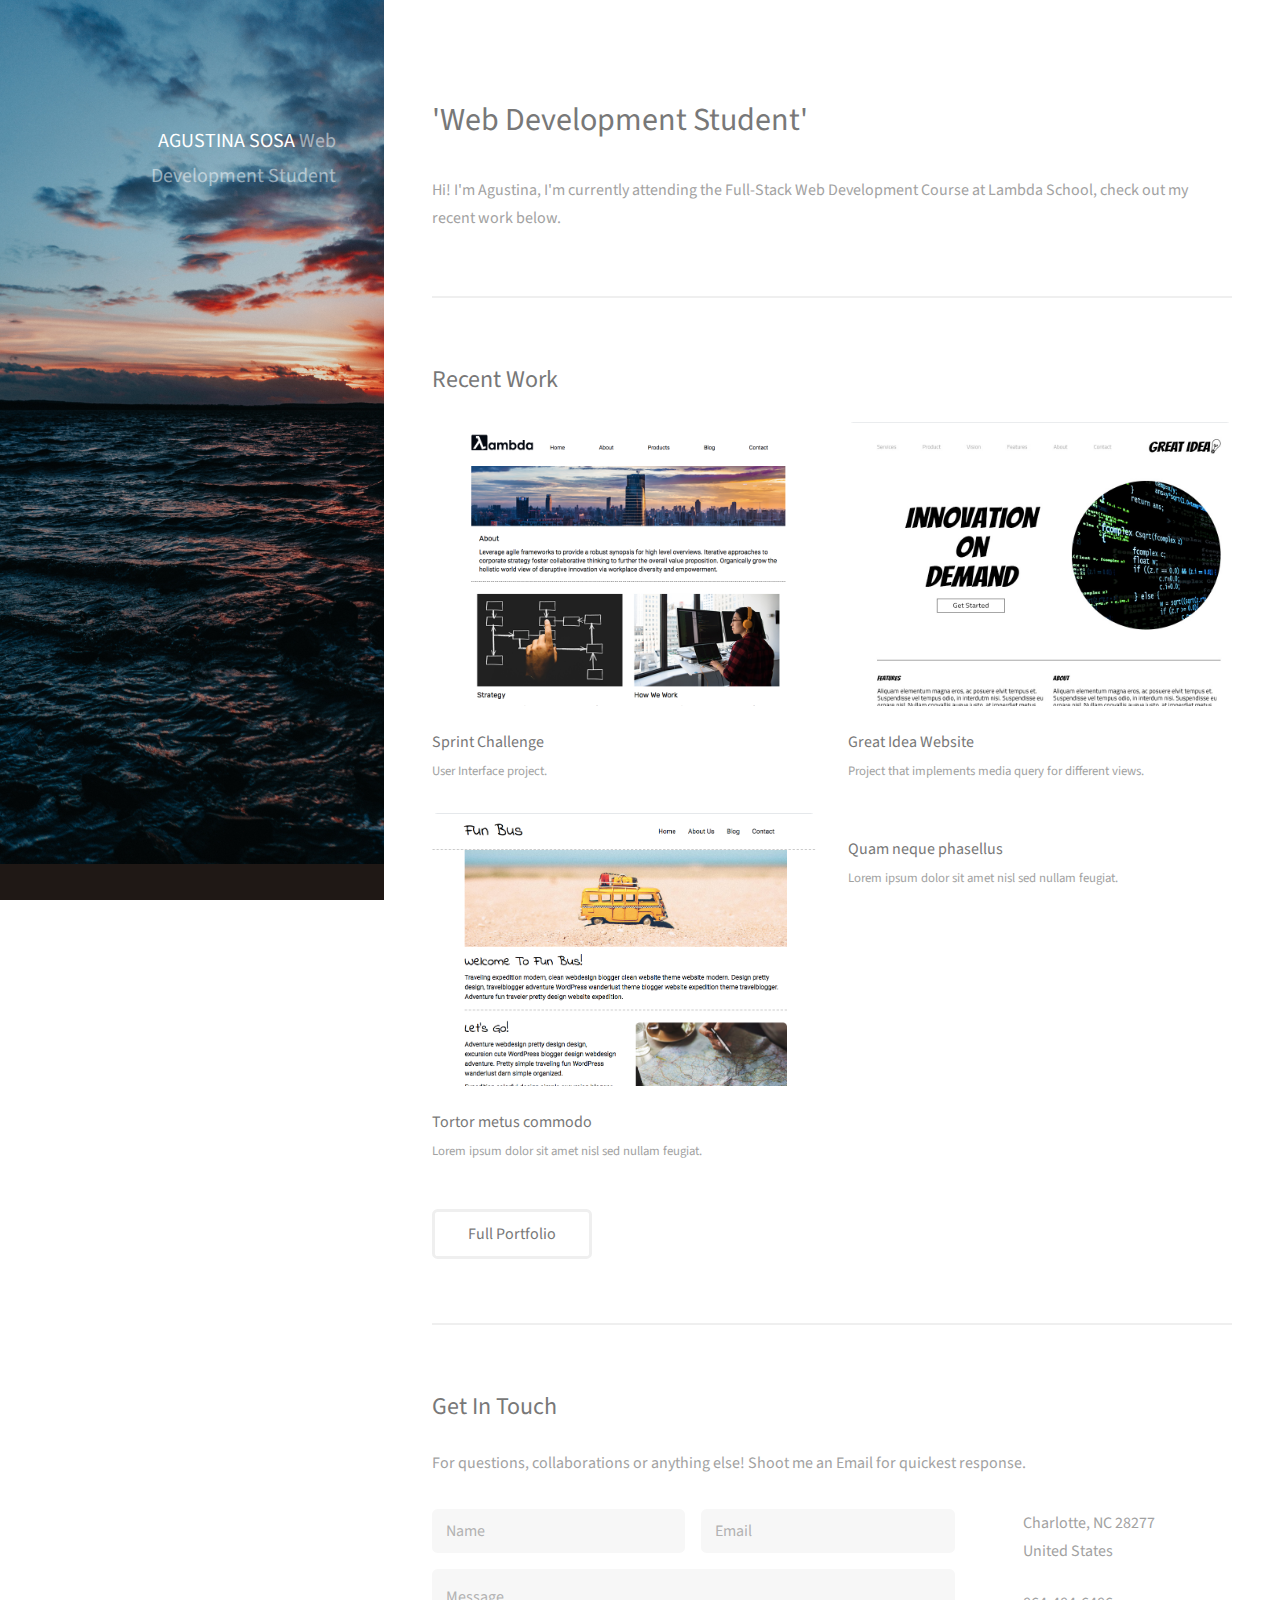
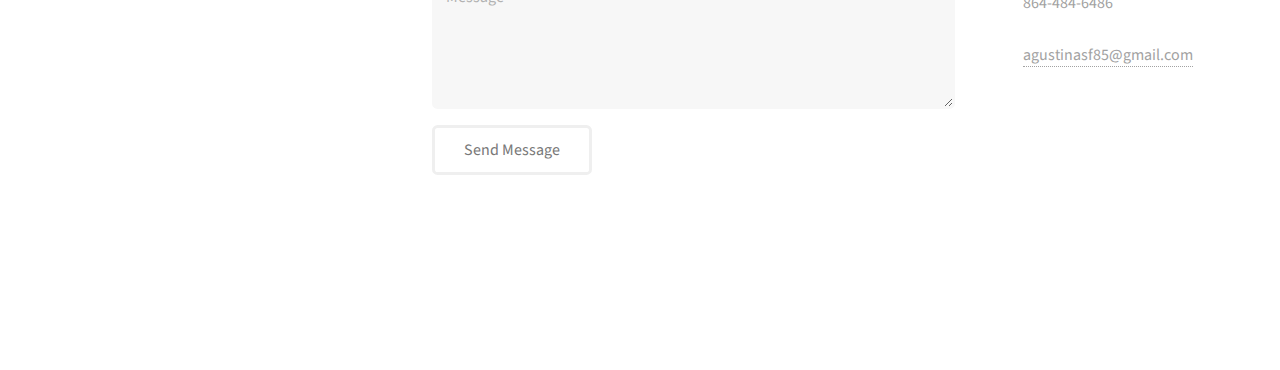
==== commit 87b8de55: "changed bbkg img and added another project to it" ====
--- a/index.html
+++ b/index.html
@@ -45,17 +45,17 @@
 						<h2>Recent Work</h2>
 						<div class="row">
 							<article class="col-6 col-12-xsmall work-item">
-								<a href="https://github.com/sosafarasa/Sprint-Challenge--User-Interface" class="image fit thumb"><img src="images/about-page-screenshot.png" alt="" /></a>
+								<a href="images/screenshots/about-page.png" class="image fit thumb"><img src="images/screenshots/about-page.png" alt="" /></a>
 								<h3>Sprint Challenge</h3>
 								<p>User Interface project.</p>
 							</article>
 							<article class="col-6 col-12-xsmall work-item">
-								<a href="https://github.com/sosafarasa/responsive-web-design-I" class="image fit thumb"><img src="images/great-idea-screenshot.png" alt="" /></a>
+								<a href="images/screenshots/great-idea.png" class="image fit thumb"><img src="images/screenshots/great-idea.png" alt="" /></a>
 								<h3>Great Idea Website</h3>
 								<p>Project that implements media query for different views.</p>
 							</article>
 							<article class="col-6 col-12-xsmall work-item">
-								<a href="images/fulls/03.jpg" class="image fit thumb"><img src="images/thumbs/03.jpg" alt="" /></a>
+								<a href="images/screenshots/fun-bus.png" class="image fit thumb"><img src="images/screenshots/fun-bus.png" alt="" /></a>
 								<h3>Tortor metus commodo</h3>
 								<p>Lorem ipsum dolor sit amet nisl sed nullam feugiat.</p>
 							</article>
